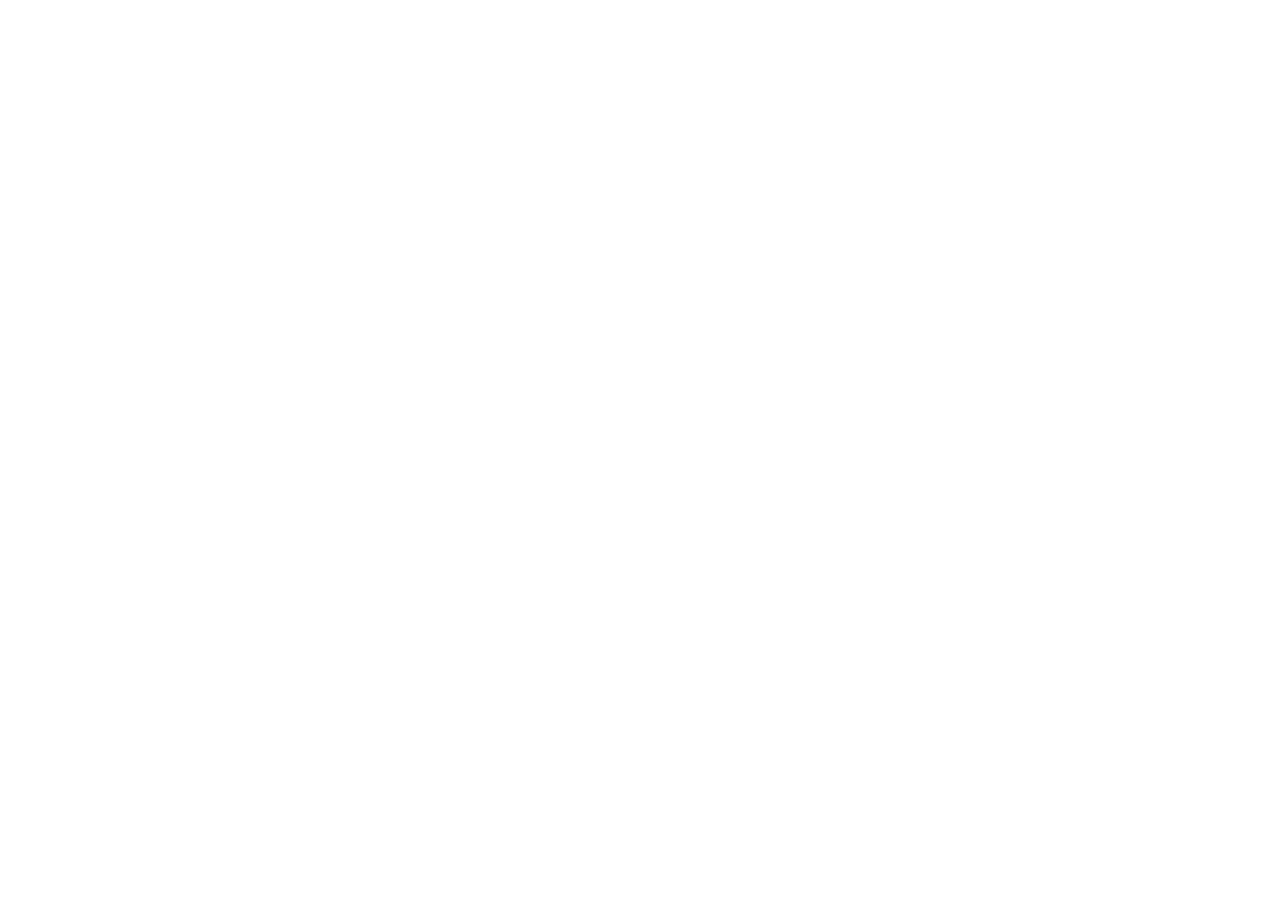
==== jeff.html @ a3dfc55e ":sparkles: INTRODUCTION pages" ====
<!DOCTYPE html>
<html lang="en">
<head>
    <meta charset="UTF-8">
    <meta name="viewport" content="width=device-width, initial-scale=1.0">
    <link rel="stylesheet" href="style.css">
    <title>Page presentation Jeff</title>
</head>
<body>
    
</body>
</html>
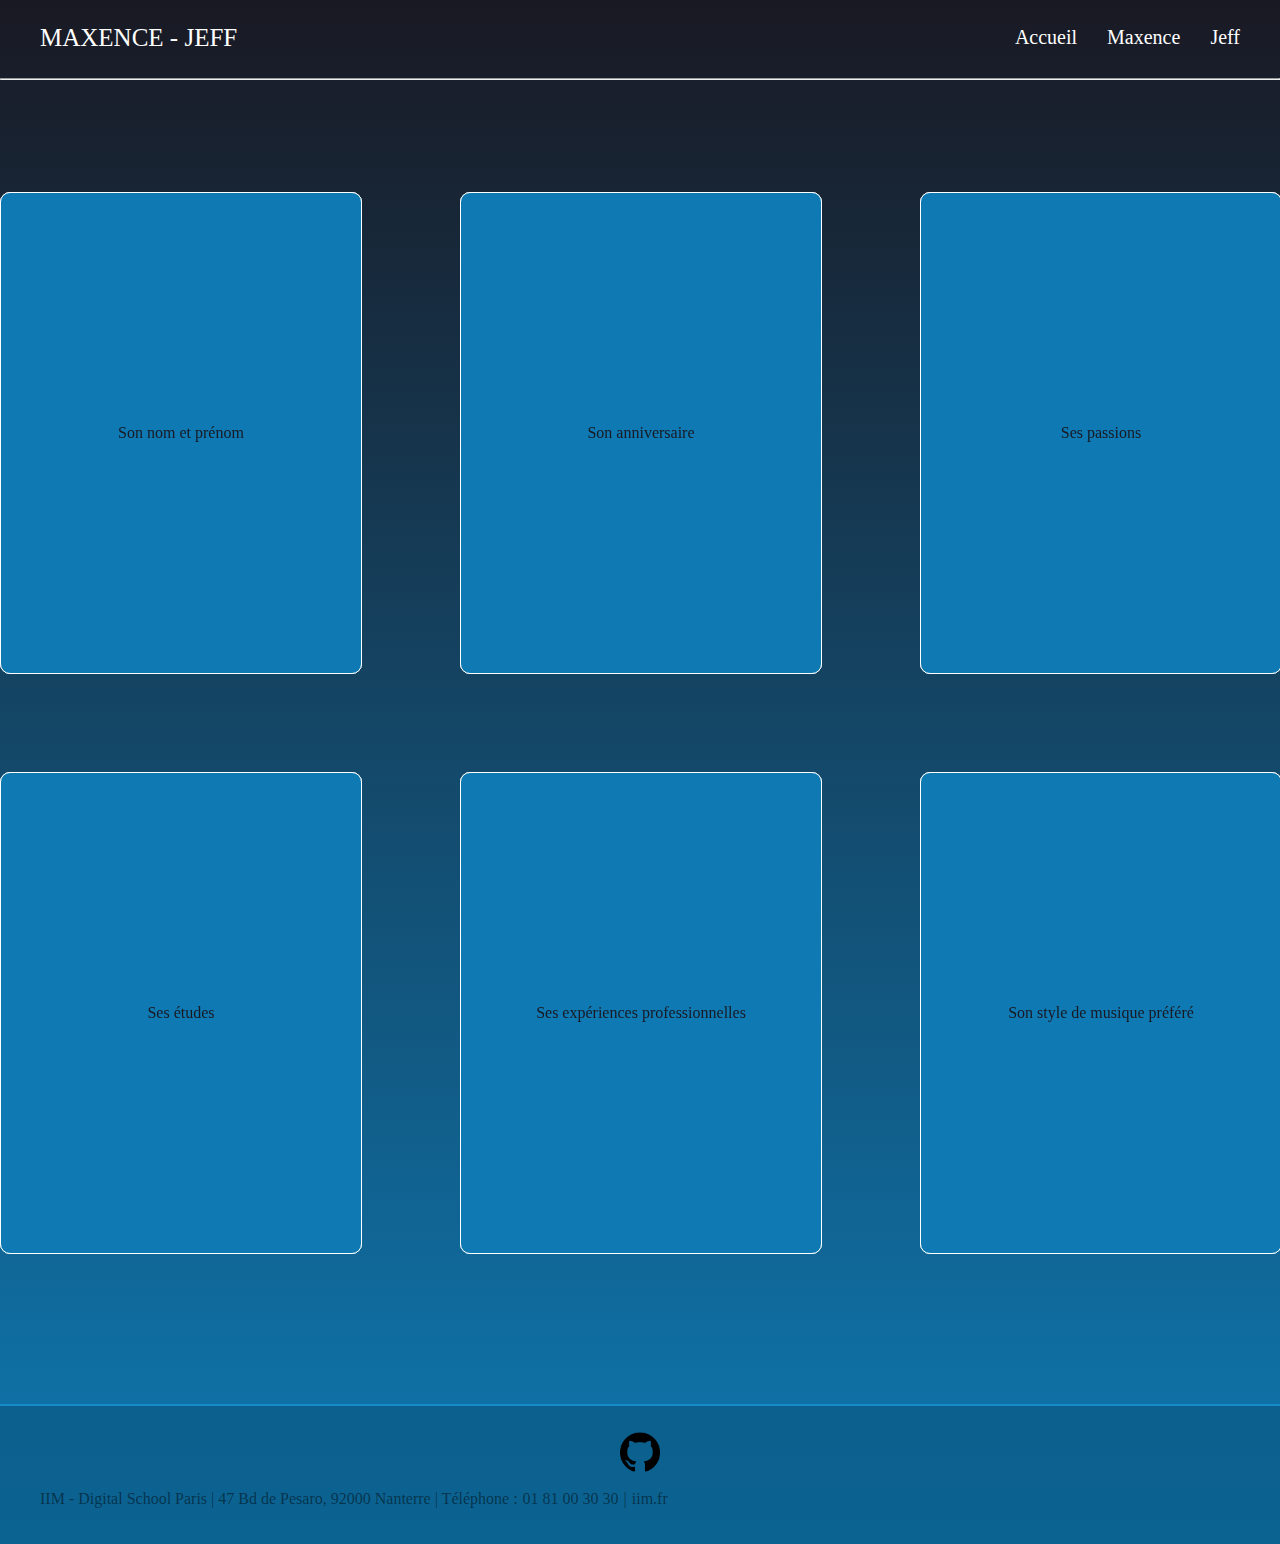
==== commit 315035e5: ":sparkles: CREATE de la base de la page Jeff" ====
--- a/jeff.html
+++ b/jeff.html
@@ -4,9 +4,132 @@
     <meta charset="UTF-8">
     <meta name="viewport" content="width=device-width, initial-scale=1.0">
     <link rel="stylesheet" href="style.css">
-    <title>Page presentation Jeff</title>
+    <title>Page presentation Maxence</title>
 </head>
 <body>
+    <!-- navbar -->
+    <nav>
+        <a class="nom" href="index.html">MAXENCE - JEFF</a>
+
+        <ul>
+            <li><a href="index.html">Accueil</a></li>
+
+            <li><a href="maxence.html">Maxence</a></li>
+
+            <li><a href="jeff.html">Jeff</a></li>
+
+        </ul>
+
+    </nav>
+    <div class="bar">
+        <hr>
+
+    </div>
+
+    <section class="card-container">
+        <div class="card">
+            <div class="card-inner">
+                <div class="card-front">
+                    <p>...</p>
+                </div>
+                <div class="card-back">
+                    <p>Son nom et prénom</p>
+                </div>
+            </div>
+        </div>
+      
+        <div class="card">
+            <div class="card-inner">
+                <div class="card-front">
+                    <p>...</p>
+                </div>
+                <div class="card-back">
+                    <p>Son anniversaire</p>
+                </div>
+            </div>
+        </div>
+
+        <div class="card">
+            <div class="card-inner">
+                <div class="card-front">
+                    <p>...</p>
+                </div>
+                <div class="card-back">
+                    <p>Ses passions</p>
+                </div>
+            </div>
+        </div>
+      
+        <div class="card">
+            <div class="card-inner">
+                <div class="card-front">
+                    <p>...</p>
+                </div>
+                <div class="card-back">
+                    <p>Ses études</p>
+                </div>
+            </div>
+        </div>
+      
+        <div class="card">
+            <div class="card-inner">
+                <div class="card-front">
+                    <p>...</p>
+                </div>
+                <div class="card-back">
+                    <p>Ses expériences professionnelles</p>
+                </div>
+            </div>
+        </div>
+      
+        <div class="card">
+            <div class="card-inner">
+                <div class="card-front">
+                    <p>...</p>
+                </div>
+                <div class="card-back">
+                    <p>Son style de musique préféré</p>
+                </div>
+            </div>
+        </div>
+
+
+    </section>
+     
+    <br><br><br><br><br><br><br><br>
+    <!-- footer -->
+    <footer>
+        <hr>
+        <br>
+        <div class="logo-footer">
+            <a href="https://github.com/26jeff/git-rendu.git">
+                <img src="images/github-logo.png" alt="github-logo">
+
+            </a>
+
+        </div>
+
+        <br>
+        <div class="text">
+            <a>IIM - Digital School Paris | 47 Bd de Pesaro, 92000 Nanterre | Téléphone : </a>
+
+            <div class="lien">
+                <a href="tel:0181003030">01 81 00 30 30</a>
+
+            </div>
     
+            <a> | </a>
+
+            <div class="lien">
+                <a href="https://www.iim.fr/">iim.fr</a>
+
+            </div>
+            
+        </div>
+
+        <br><br>
+    </footer>
+
 </body>
+
 </html>--- a/style.css
+++ b/style.css
@@ -0,0 +1,198 @@
+body {
+    background: linear-gradient(to bottom, #191923, #0E79B2);
+    margin: 0;
+    padding: 0;
+}
+
+/* navbar */
+nav {
+    background-color: #19192300;
+    color: white;
+    display: flex;
+    justify-content: space-between;
+    align-items: center;
+    padding: 10px 40px;
+}
+
+nav a {
+    text-decoration: none;
+    font-family: Georgia, 'Times New Roman', Times, serif;
+    font-size: 20px;
+    color: white;
+}
+
+nav .nom {
+    font-size: 25px;
+}
+
+ul {
+    list-style-type: none;
+    display: flex;
+    gap: 30px;
+}
+
+li {
+    position: relative;
+}
+
+li a {
+    position: relative;
+    padding-bottom: 5px;
+}
+
+li a::before {
+    content: "";
+    position: absolute;
+    width: 100%;
+    height: 2px;
+    background-color: transparent;
+    bottom: -5px;
+    left: 0;
+    transform: scaleX(0);
+    transform-origin: bottom right;
+    transition: transform 0.4s ease;
+}
+
+li a:hover::before {
+    transform: scaleX(1);
+    transform-origin: bottom left;
+    background-color: white;
+}
+
+.bar {
+    margin-top: -5px;
+}
+
+/* main */
+.text_image-bg img {
+    display: block;
+    margin-top: 20px;
+    margin-left: auto;
+    margin-right: auto;
+    width: 97%;
+    height: auto;
+    border-radius: 3%;
+    visibility: hidden
+}
+
+section {
+    text-align: center;
+}
+
+.image-text {
+    border-radius: 35%;
+    padding: 10px 10px 0px 10px;
+    cursor: pointer;
+    margin: 3rem;
+    text-align: center;
+    display: inline-block;
+}
+
+.pp {
+    width: 100px;
+    border-radius: 50%;
+}
+
+/* jeff.html card */
+.card-container {
+    text-decoration: none;
+    font-family: Georgia, 'Times New Roman', Times, serif;
+    font-size: 20px;
+    color: #191923;
+    margin-top: 7rem;
+    display: flex;
+    flex-wrap: wrap;
+    justify-content: center;
+    gap: 100px;
+}
+  
+.card {
+    width: 360px;
+    height: 480px;
+    perspective: 1000px;
+    cursor: pointer;
+}
+  
+.card-inner {
+    width: 100%;
+    height: 100%;
+    transform-style: preserve-3d;
+    transition: transform 0.5s;
+}
+  
+.card:hover .card-inner {
+    transform: rotateY(-180deg);
+}
+  
+.card-front{
+    width: 100%;
+    height: 100%;
+    position: absolute;
+    display: flex;
+    justify-content: center;
+    align-items: center;
+    border: 1px solid white;
+    border-radius: 10px;
+    background-color: #0E79B2;
+}
+  
+.card-back {
+    width: 100%;
+    height: 100%;
+    position: absolute;
+    backface-visibility: hidden;
+    display: flex;
+    justify-content: center;
+    align-items: center;
+    border: 1px solid white;
+    border-radius: 10px;
+    background-color: #0E79B2;
+}
+
+.card-back p {
+    padding: 20px;
+    text-align: center;
+    font-size: 16px;
+}
+
+.card-front p {
+    transform: rotateY(180deg); 
+}
+
+/* footer */
+footer {
+    background-color: #0b547b93;
+}
+
+footer hr {
+    height: 1.5px;
+    background-color: #178bc9;
+    border: none;
+}
+
+.logo-footer img {
+    width: 40px;
+    display: block;
+    margin-left: auto;
+    margin-right: auto;
+}
+
+.text {
+    margin-left: 40px;
+    display: flex;
+    align-items: center;
+}
+
+.text a {
+    color: rgba(0, 0, 0, 0.485);
+    text-decoration: none;
+    margin-right: 5px;
+}
+
+.text .lien {
+    color: rgba(0, 0, 0, 0.485);
+}
+
+.lien a:hover {
+    color: rgb(0, 191, 255);
+}
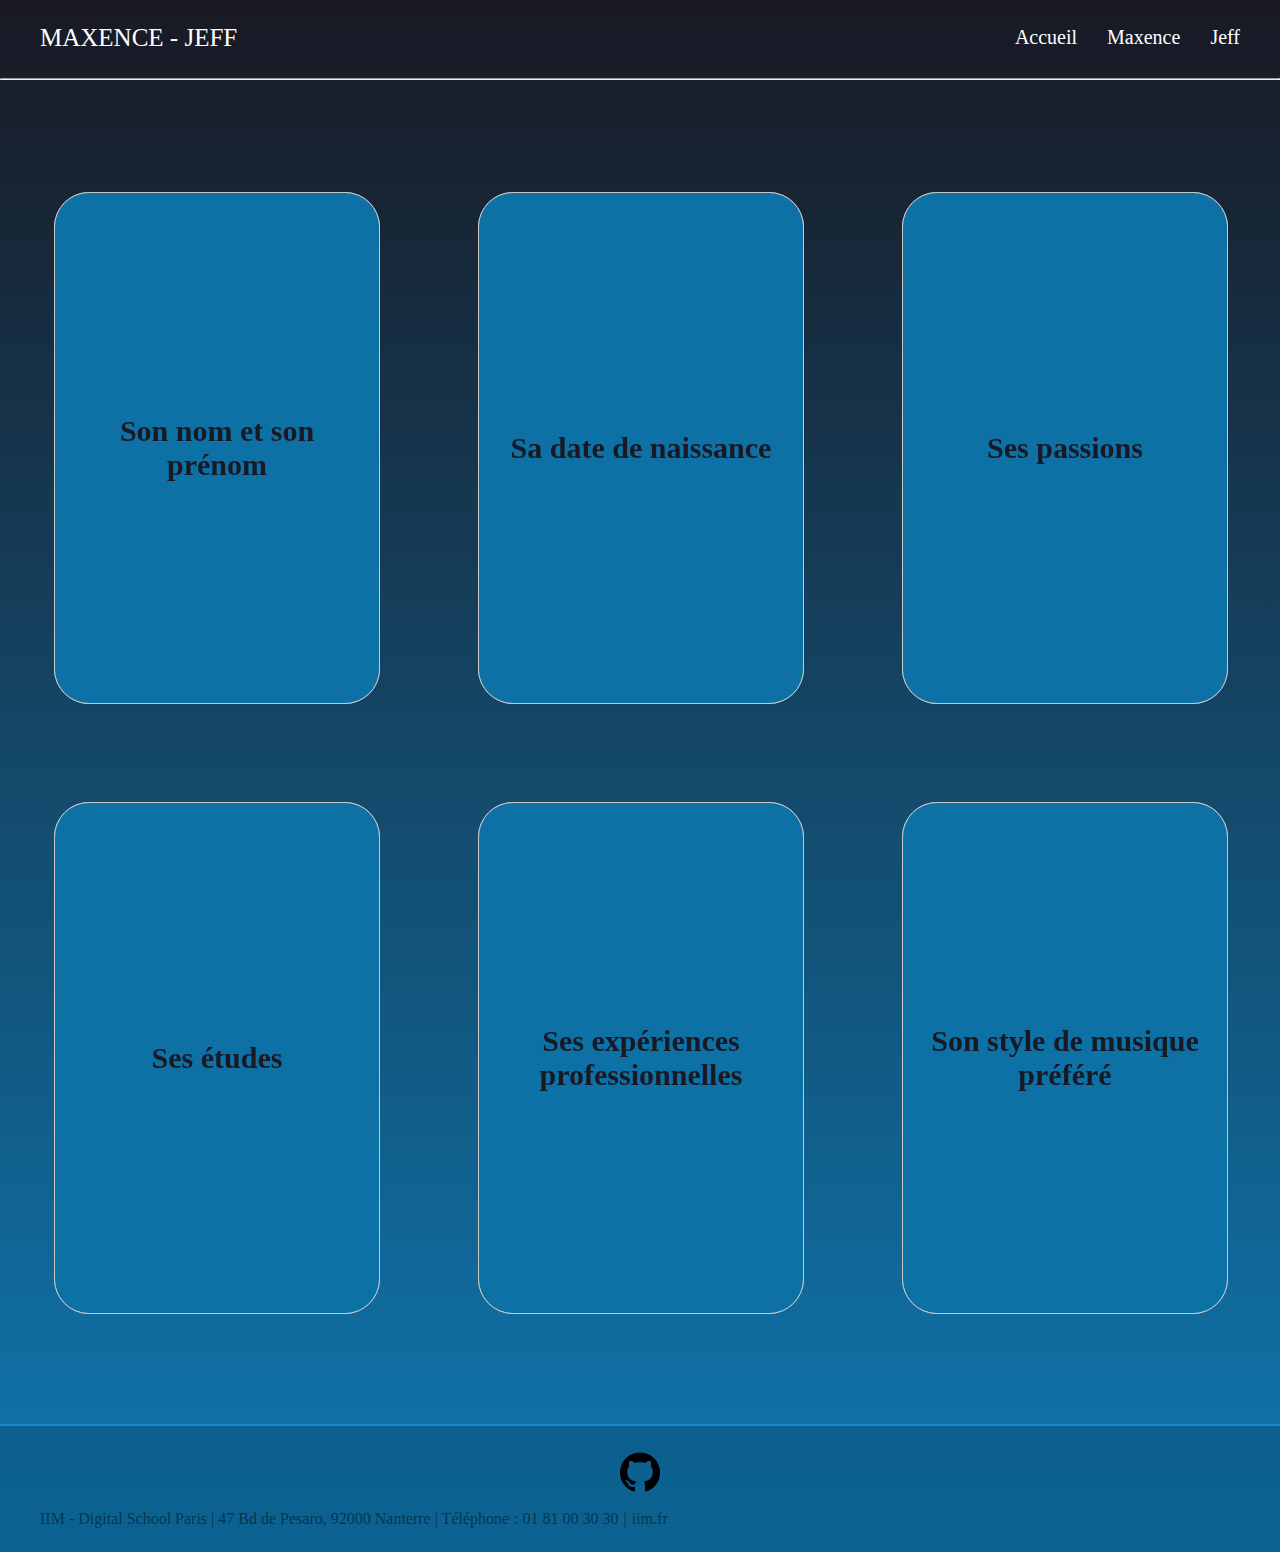
==== commit fe8d6211: ":lipstick: add style elements" ====
--- a/jeff.html
+++ b/jeff.html
@@ -4,12 +4,12 @@
     <meta charset="UTF-8">
     <meta name="viewport" content="width=device-width, initial-scale=1.0">
     <link rel="stylesheet" href="style.css">
-    <title>Page presentation Maxence</title>
+    <title>Page presentation Jeff</title>
 </head>
 <body>
     <!-- navbar -->
     <nav>
-        <a class="nom" href="index.html">MAXENCE - JEFF</a>
+        <a class="name" href="index.html">MAXENCE - JEFF</a>
 
         <ul>
             <li><a href="index.html">Accueil</a></li>
@@ -30,73 +30,106 @@
         <div class="card">
             <div class="card-inner">
                 <div class="card-front">
-                    <p>...</p>
+                    <p>Il s'appelle Jeff KNAFO</p>
+
                 </div>
+
                 <div class="card-back">
-                    <p>Son nom et prénom</p>
+                    <p>Son nom et son prénom</p>
+
                 </div>
+
             </div>
+
         </div>
+
       
         <div class="card">
             <div class="card-inner">
                 <div class="card-front">
                     <p>...</p>
+
                 </div>
+
                 <div class="card-back">
-                    <p>Son anniversaire</p>
+                    <p>Sa date de naissance</p>
+
                 </div>
+
             </div>
+
         </div>
+
 
         <div class="card">
             <div class="card-inner">
                 <div class="card-front">
                     <p>...</p>
+
                 </div>
+
                 <div class="card-back">
                     <p>Ses passions</p>
+
                 </div>
+
             </div>
+
         </div>
+
       
         <div class="card">
             <div class="card-inner">
                 <div class="card-front">
                     <p>...</p>
+
                 </div>
+
                 <div class="card-back">
                     <p>Ses études</p>
+
                 </div>
+
             </div>
+
         </div>
+
       
         <div class="card">
             <div class="card-inner">
                 <div class="card-front">
                     <p>...</p>
+
                 </div>
+
                 <div class="card-back">
                     <p>Ses expériences professionnelles</p>
+
                 </div>
+
             </div>
+
         </div>
       
+
         <div class="card">
             <div class="card-inner">
                 <div class="card-front">
                     <p>...</p>
+
                 </div>
+
                 <div class="card-back">
                     <p>Son style de musique préféré</p>
+
                 </div>
+
             </div>
+
         </div>
-
 
     </section>
      
-    <br><br><br><br><br><br><br><br>
     <!-- footer -->
     <footer>
         <hr>
@@ -113,21 +146,19 @@
         <div class="text">
             <a>IIM - Digital School Paris | 47 Bd de Pesaro, 92000 Nanterre | Téléphone : </a>
 
-            <div class="lien">
+            <div class="link">
                 <a href="tel:0181003030">01 81 00 30 30</a>
 
             </div>
     
             <a> | </a>
 
-            <div class="lien">
+            <div class="link">
                 <a href="https://www.iim.fr/">iim.fr</a>
 
             </div>
             
         </div>
-
-        <br><br>
     </footer>
 
 </body>
--- a/style.css
+++ b/style.css
@@ -21,7 +21,7 @@
     color: white;
 }
 
-nav .nom {
+nav .name {
     font-size: 25px;
 }
 
@@ -63,7 +63,7 @@
     margin-top: -5px;
 }
 
-/* main */
+/* index.html main */
 .text_image-bg img {
     display: block;
     margin-top: 20px;
@@ -97,9 +97,11 @@
 .card-container {
     text-decoration: none;
     font-family: Georgia, 'Times New Roman', Times, serif;
-    font-size: 20px;
+    font-size: 30px;
     color: #191923;
+    font-weight: bold;
     margin-top: 7rem;
+    margin-bottom: 7rem;
     display: flex;
     flex-wrap: wrap;
     justify-content: center;
@@ -107,8 +109,8 @@
 }
   
 .card {
-    width: 360px;
-    height: 480px;
+    width: 324px;
+    height: 510px;
     perspective: 1000px;
     cursor: pointer;
 }
@@ -131,9 +133,9 @@
     display: flex;
     justify-content: center;
     align-items: center;
-    border: 1px solid white;
-    border-radius: 10px;
-    background-color: #0E79B2;
+    border: 1px solid rgb(201, 201, 201);
+    border-radius: 35px;
+    background-color: #0e71a6;
 }
   
 .card-back {
@@ -144,15 +146,14 @@
     display: flex;
     justify-content: center;
     align-items: center;
-    border: 1px solid white;
-    border-radius: 10px;
-    background-color: #0E79B2;
+    border: 1px solid rgb(201, 201, 201);
+    border-radius: 35px;
+    background-color: #0e71a6;
 }
 
 .card-back p {
     padding: 20px;
     text-align: center;
-    font-size: 16px;
 }
 
 .card-front p {
@@ -162,6 +163,7 @@
 /* footer */
 footer {
     background-color: #0b547b93;
+    padding-bottom: 1.5rem;
 }
 
 footer hr {
@@ -189,10 +191,10 @@
     margin-right: 5px;
 }
 
-.text .lien {
+.text .link {
     color: rgba(0, 0, 0, 0.485);
 }
 
-.lien a:hover {
+.link a:hover {
     color: rgb(0, 191, 255);
 }
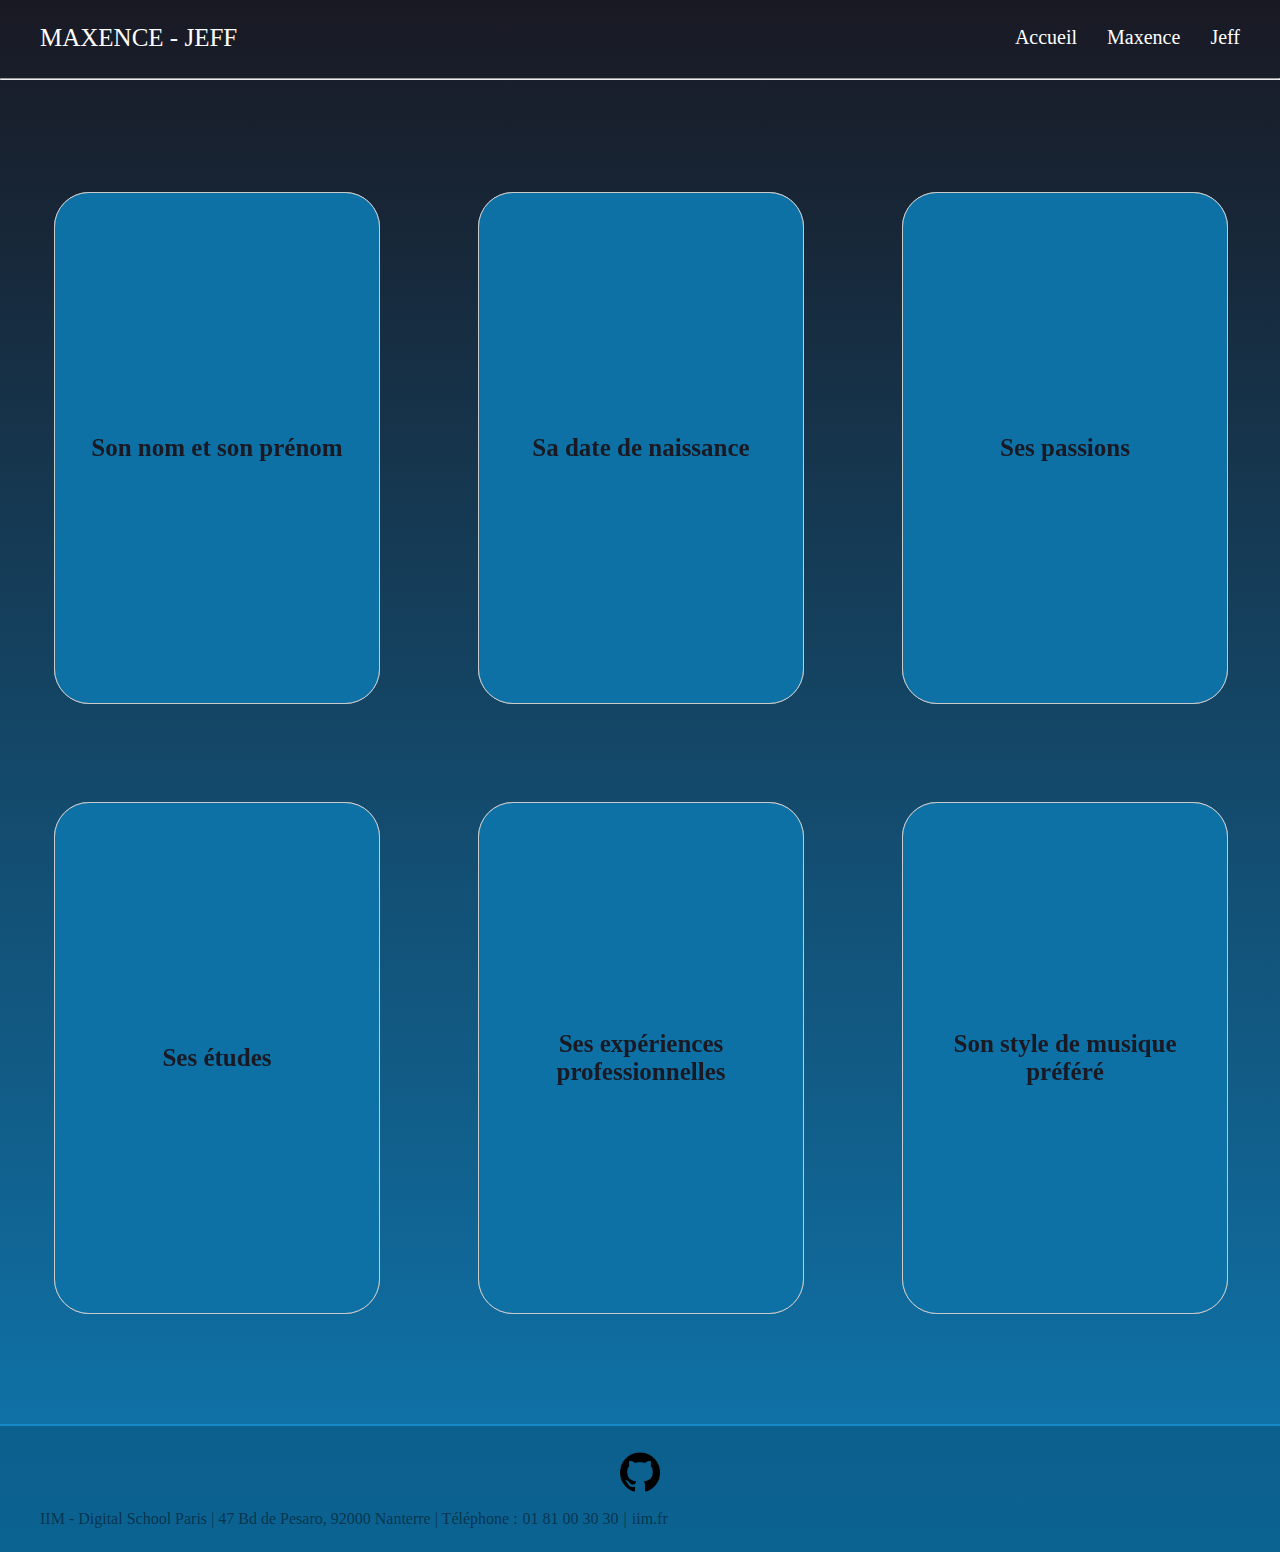
==== commit 20bbffe2: ":lipstick: add style elements" ====
--- a/jeff.html
+++ b/jeff.html
@@ -47,7 +47,7 @@
         <div class="card">
             <div class="card-inner">
                 <div class="card-front">
-                    <p>...</p>
+                    <p>Il est né le 25 novembre 2004</p>
 
                 </div>
 
@@ -64,7 +64,7 @@
         <div class="card">
             <div class="card-inner">
                 <div class="card-front">
-                    <p>...</p>
+                    <p>Il aime les arts martiaux ainsi que le développement web</p>
 
                 </div>
 
@@ -81,7 +81,7 @@
         <div class="card">
             <div class="card-inner">
                 <div class="card-front">
-                    <p>...</p>
+                    <p>Il fait actuellement un bachelor Coding et Digital Innovation</p>
 
                 </div>
 
@@ -98,7 +98,7 @@
         <div class="card">
             <div class="card-inner">
                 <div class="card-front">
-                    <p>...</p>
+                    <p>Il a fait un stage de deux mois en programmation dans l'entreprise Qualiente</p>
 
                 </div>
 
@@ -115,7 +115,7 @@
         <div class="card">
             <div class="card-inner">
                 <div class="card-front">
-                    <p>...</p>
+                    <p>Il écoute principalement du rap francais</p>
 
                 </div>
 
--- a/style.css
+++ b/style.css
@@ -1,5 +1,6 @@
 body {
     background: linear-gradient(to bottom, #191923, #0E79B2);
+    font-family: Georgia, 'Times New Roman', Times, serif;
     margin: 0;
     padding: 0;
 }
@@ -16,7 +17,6 @@
 
 nav a {
     text-decoration: none;
-    font-family: Georgia, 'Times New Roman', Times, serif;
     font-size: 20px;
     color: white;
 }
@@ -90,14 +90,20 @@
 
 .pp {
     width: 100px;
+    transition-duration: 0.2s;
     border-radius: 50%;
+}
+
+.pp:hover {
+    margin: -10px;
+    transition-duration: 0.2s;
+    width: 120px;
 }
 
 /* jeff.html card */
 .card-container {
     text-decoration: none;
-    font-family: Georgia, 'Times New Roman', Times, serif;
-    font-size: 30px;
+    font-size: 25px;
     color: #191923;
     font-weight: bold;
     margin-top: 7rem;
@@ -157,6 +163,7 @@
 }
 
 .card-front p {
+    padding: 20px;
     transform: rotateY(180deg); 
 }
 
@@ -174,9 +181,17 @@
 
 .logo-footer img {
     width: 40px;
+    transition-duration: 0.2s;
     display: block;
     margin-left: auto;
     margin-right: auto;
+}
+
+.logo-footer img:hover {
+    margin-top: -5px;
+    margin-bottom: -5px;
+    transition-duration: 0.2s;
+    width: 50px;
 }
 
 .text {
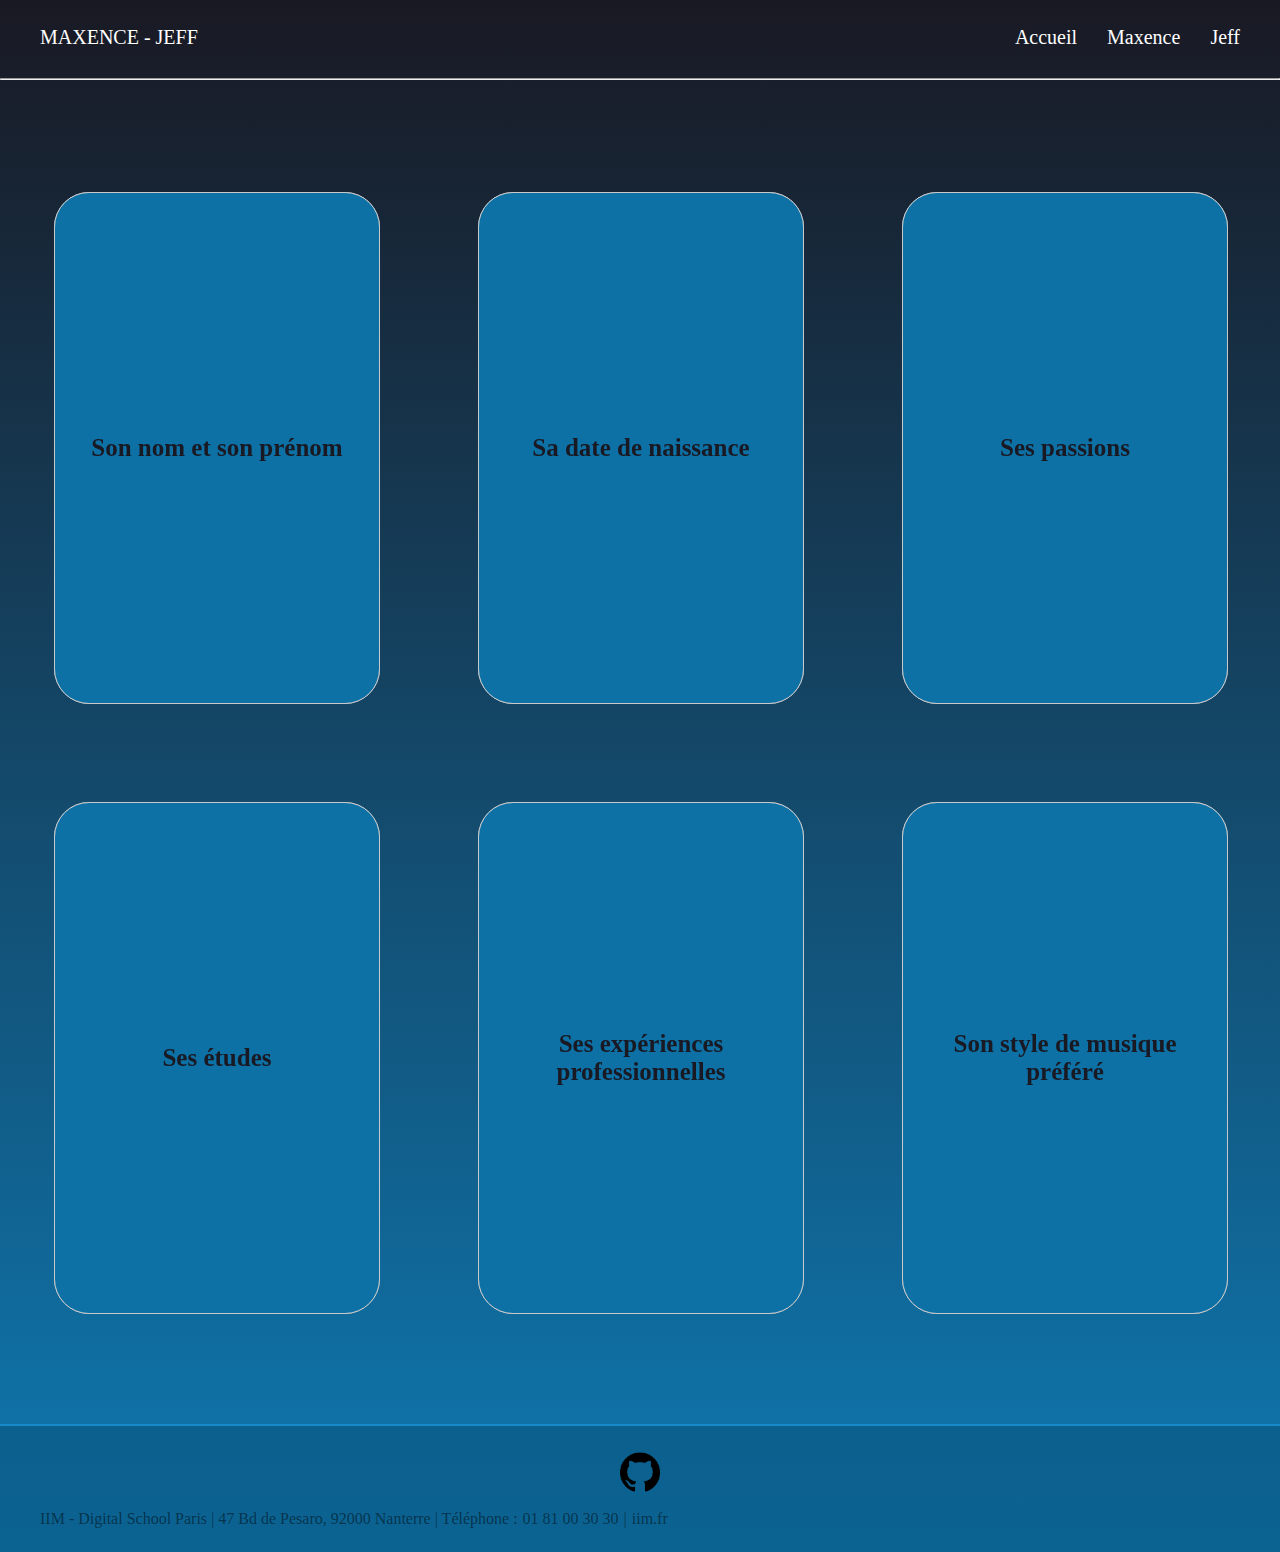
==== commit 62744688: ":twisted_rightwards_arrows: MERGE maxence into main" ====
--- a/jeff.html
+++ b/jeff.html
@@ -9,7 +9,7 @@
 <body>
     <!-- navbar -->
     <nav>
-        <a class="name" href="index.html">MAXENCE - JEFF</a>
+        <a class="nom" href="index.html">MAXENCE - JEFF</a>
 
         <ul>
             <li><a href="index.html">Accueil</a></li>
@@ -146,14 +146,14 @@
         <div class="text">
             <a>IIM - Digital School Paris | 47 Bd de Pesaro, 92000 Nanterre | Téléphone : </a>
 
-            <div class="link">
+            <div class="lien">
                 <a href="tel:0181003030">01 81 00 30 30</a>
 
             </div>
     
             <a> | </a>
 
-            <div class="link">
+            <div class="lien">
                 <a href="https://www.iim.fr/">iim.fr</a>
 
             </div>
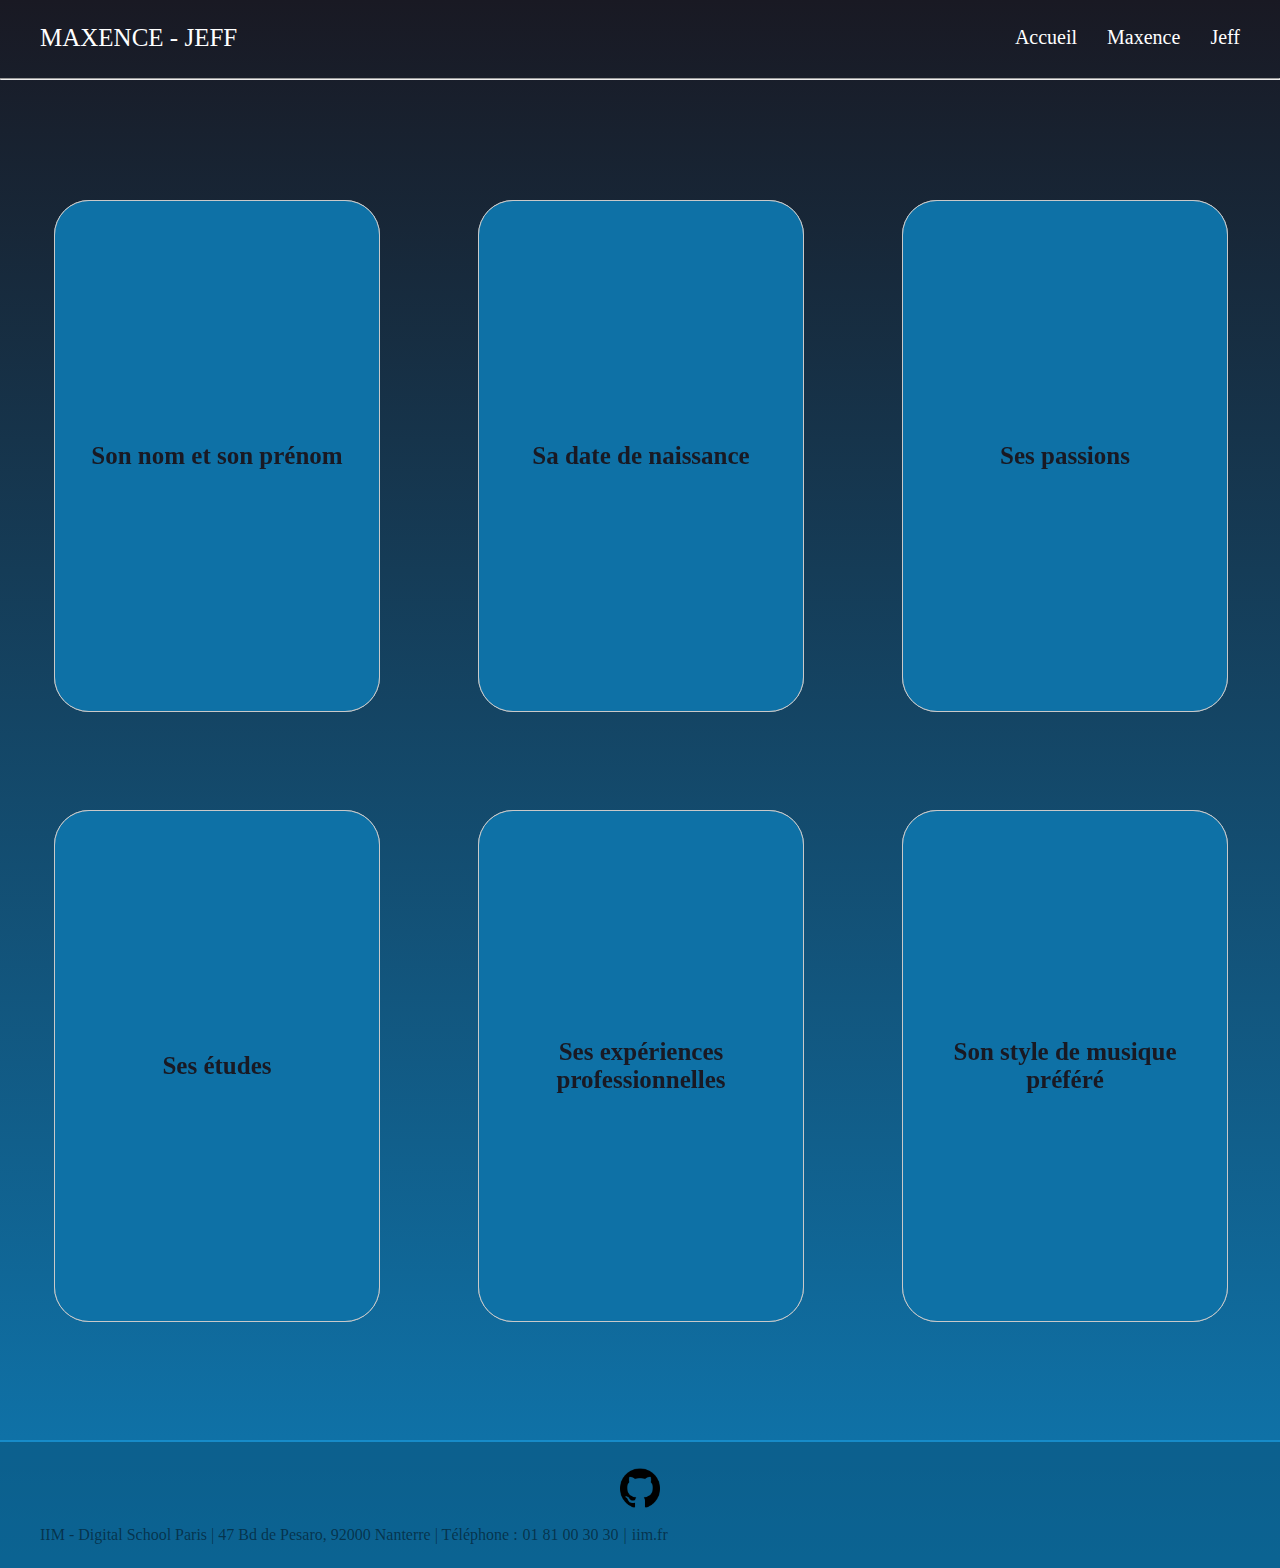
==== commit f9bf98cb: ":lipstick: ADD style elements" ====
--- a/jeff.html
+++ b/jeff.html
@@ -9,7 +9,7 @@
 <body>
     <!-- navbar -->
     <nav>
-        <a class="nom" href="index.html">MAXENCE - JEFF</a>
+        <a class="name" href="index.html">MAXENCE - JEFF</a>
 
         <ul>
             <li><a href="index.html">Accueil</a></li>
@@ -146,14 +146,14 @@
         <div class="text">
             <a>IIM - Digital School Paris | 47 Bd de Pesaro, 92000 Nanterre | Téléphone : </a>
 
-            <div class="lien">
+            <div class="link">
                 <a href="tel:0181003030">01 81 00 30 30</a>
 
             </div>
     
             <a> | </a>
 
-            <div class="lien">
+            <div class="link">
                 <a href="https://www.iim.fr/">iim.fr</a>
 
             </div>
--- a/style.css
+++ b/style.css
@@ -64,23 +64,39 @@
 }
 
 /* index.html main */
+.text_image-bg {
+    overflow: hidden;
+    position: relative;
+    height: 500px;
+}
+
 .text_image-bg img {
+    opacity: 0.3;
+    position: absolute;   
     display: block;
-    margin-top: 20px;
-    margin-left: auto;
-    margin-right: auto;
-    width: 97%;
+    margin-top: 10px;
+    margin-left: 0;
+    margin-right: 0;
+    width: 100%;
     height: auto;
-    border-radius: 3%;
-    visibility: hidden
+}
+
+.content {
+    margin-top: 7rem;
+    font-size: 25px;
+    text-align: center;
+    position: relative;
+    font-family: 'Times New Roman', Times, serif;
+    color: white;
 }
 
 section {
+    overflow: hidden;
+    position: relative;
     text-align: center;
 }
 
 .image-text {
-    border-radius: 35%;
     padding: 10px 10px 0px 10px;
     cursor: pointer;
     margin: 3rem;
@@ -89,7 +105,7 @@
 }
 
 .pp {
-    width: 100px;
+    width: 170px;
     transition-duration: 0.2s;
     border-radius: 50%;
 }
@@ -97,7 +113,7 @@
 .pp:hover {
     margin: -10px;
     transition-duration: 0.2s;
-    width: 120px;
+    width: 190px;
 }
 
 /* jeff.html card */
@@ -106,8 +122,8 @@
     font-size: 25px;
     color: #191923;
     font-weight: bold;
-    margin-top: 7rem;
-    margin-bottom: 7rem;
+    padding-top: 7rem;
+    padding-bottom: 7rem;
     display: flex;
     flex-wrap: wrap;
     justify-content: center;
@@ -169,6 +185,7 @@
 
 /* footer */
 footer {
+    position: relative;
     background-color: #0b547b93;
     padding-bottom: 1.5rem;
 }
